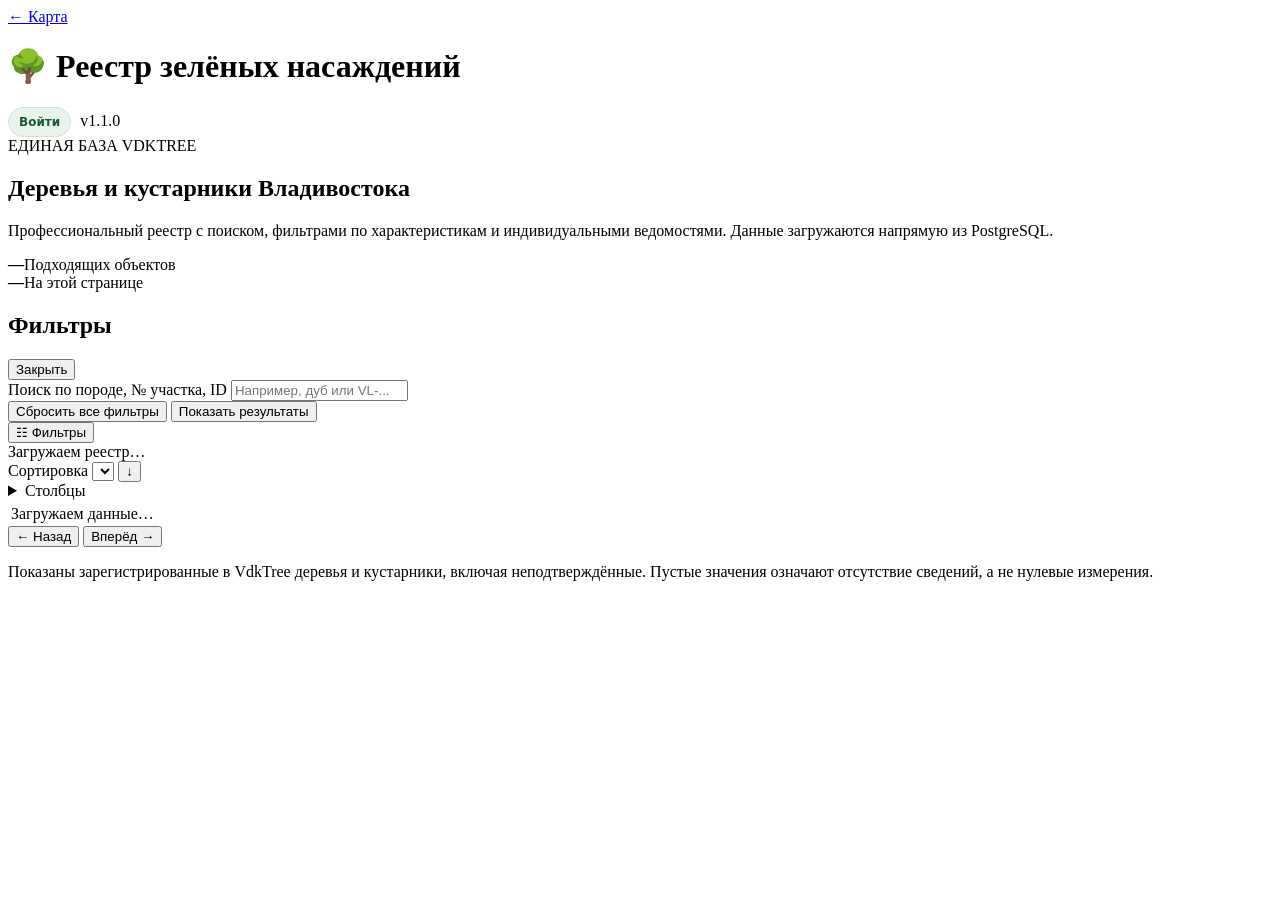
==== registry.html @ 21ad4309 "v1.1.0: dedicated registry page with faceted sidebar, sortable table and professional detail dialog" ====
<!doctype html>
<html lang="ru">
<head>
<meta charset="utf-8">
<meta name="viewport" content="width=device-width, initial-scale=1, viewport-fit=cover">
<meta name="theme-color" content="#17683a">
<title>Реестр деревьев и кустарников — VdkTree</title>
<link rel="stylesheet" href="./ui/registry.css">
<link rel="stylesheet" href="./auth/auth.css">
</head>
<body class="registry-page">
<header class="registry-header">
 <div class="brand">
  <a class="back-map" href="./index.html" title="Вернуться к карте">← Карта</a>
  <h1>🌳 Реестр зелёных насаждений</h1>
 </div>
 <span class="version">v1.1.0</span>
</header>
<section class="registry-intro">
 <div>
  <div class="eyebrow">ЕДИНАЯ БАЗА VDKTREE</div>
  <h2>Деревья и кустарники Владивостока</h2>
  <p>Профессиональный реестр с поиском, фильтрами по характеристикам и индивидуальными ведомостями. Данные загружаются напрямую из PostgreSQL.</p>
 </div>
 <div class="registry-metrics">
  <div><strong id="totalResults">—</strong><span>Подходящих объектов</span></div>
  <div><strong id="visibleResults">—</strong><span>На этой странице</span></div>
 </div>
</section>

<div class="registry-shell">
 <aside class="registry-filters" id="filterPanel" aria-label="Фильтры реестра">
  <div class="filter-head"><h2>Фильтры</h2><button id="closeFilters" class="mobile-only secondary" type="button">Закрыть</button></div>
  <label class="main-search">Поиск по породе, № участка, ID
    <input type="search" id="registrySearch" placeholder="Например, дуб или VL-..." autocomplete="off">
  </label>
  <div id="filterGroups" class="filter-groups"></div>
  <div class="filter-footer">
    <button type="button" id="resetFilters" class="secondary">Сбросить все фильтры</button>
    <button type="button" id="applyFilters" class="primary">Показать результаты</button>
  </div>
 </aside>
 <main class="registry-results">
   <div class="results-toolbar">
     <button id="mobileFilters" class="secondary mobile-only" type="button">☷ Фильтры</button>
     <div id="resultsSummary" role="status" aria-live="polite">Загружаем реестр…</div>
     <div class="toolbar-right">
       <label>Сортировка
         <select id="registrySort"></select>
       </label>
       <button id="sortDirection" class="secondary" type="button" title="Изменить направление сортировки">↓</button>
       <details class="column-picker" id="columnsPicker">
         <summary>Столбцы</summary>
         <div id="columnControls" class="column-controls"></div>
       </details>
     </div>
   </div>
   <div id="activeFilters" class="active-filters" aria-label="Применённые фильтры"></div>
   <div class="registry-table-wrap">
    <table class="registry-table" id="registryTable">
      <thead><tr id="tableHead"></tr></thead>
      <tbody id="registryRows"><tr><td>Загружаем данные…</td></tr></tbody>
    </table>
   </div>
   <div class="pager">
     <button id="prevPage" class="secondary" type="button">← Назад</button>
     <span id="pageStatus" role="status"></span>
     <button id="nextPage" class="secondary" type="button">Вперёд →</button>
   </div>
   <p class="registry-note">Показаны зарегистрированные в VdkTree деревья и кустарники, включая неподтверждённые. Пустые значения означают отсутствие сведений, а не нулевые измерения.</p>
 </main>
</div>

<dialog id="treeDetail" class="registry-detail" aria-label="Профессиональная карточка растения">
 <div class="detail-header">
   <div><div class="eyebrow">ПРОФЕССИОНАЛЬНАЯ КАРТОЧКА</div><h2 id="detailHeading">Дерево</h2></div>
   <button id="closeDetail" type="button" class="secondary" aria-label="Закрыть карточку">✕</button>
 </div>
 <p id="detailMessage" role="status"></p>
 <div id="detailBody"></div>
 <div class="detail-actions" id="detailActions"></div>
</dialog>
<div class="mobile-scrim" id="filterScrim" hidden></div>
<script src="https://st.max.ru/js/max-web-app.js"></script>
<script src="./auth/config.js"></script>
<script src="./auth/client.js"></script>
<script src="./ui/registry.js"></script>
</body>
</html>
---- auth/auth.css ----
/* VdkTree v0.4.2 — authentication popup */
.vdk-auth-btn{background:#e8f4eb;color:#175c36;border:1px solid #d2e2d5;border-radius:18px;padding:7px 10px;font:600 12px system-ui;cursor:pointer;margin-left:auto;margin-right:9px;max-width:40vw;overflow:hidden;text-overflow:ellipsis;white-space:nowrap}
#vdk-auth-dialog{border:0;border-radius:16px;width:min(94vw,410px);padding:22px;box-shadow:0 14px 60px #0004;color:#244332}
#vdk-auth-dialog::backdrop{background:#0008}
#vdk-auth-dialog h2{margin:0 0 5px;font-size:19px}
#vdk-auth-dialog p{margin:7px 0 13px;font-size:13px;line-height:1.5}
#vdk-auth-dialog form{display:grid;gap:10px;margin-top:12px}
#vdk-auth-dialog input{width:100%;min-height:42px;border:1px solid #bcd2c4;border-radius:9px;padding:10px;font:inherit}
#vdk-auth-dialog label{font-size:13px;font-weight:600}
#vdk-auth-dialog button{border:0;border-radius:10px;background:#18753e;color:white;min-height:42px;font:600 14px system-ui;cursor:pointer}
#vdk-auth-dialog .secondary{background:#e8eee8;color:#26402f}
#vdk-auth-dialog .error{color:#a52828;min-height:18px;font-size:12px}
#vdk-auth-dialog .minor{font-size:12px;color:#62776a}

#vdk-auth-dialog .vdk-auth-steps{margin:6px 0 14px;padding-left:23px;display:grid;gap:9px;font-size:13px;line-height:1.5}
#vdk-auth-dialog .vdk-auth-steps li{padding-left:4px}
#vdk-auth-dialog .vdk-auth-open-max{display:block;text-align:center;background:#18753e;color:#fff;padding:12px 14px;font-weight:700;border-radius:10px;text-decoration:none;min-height:44px}
#vdk-auth-dialog .vdk-auth-open-max:focus-visible,#vdk-auth-dialog summary:focus-visible{outline:2px solid #18753e;outline-offset:3px}
#vdk-auth-dialog #vdk-try-max{display:block;width:100%;margin-top:9px}
#vdk-auth-dialog .vdk-existing-login{border-top:1px solid #d5e1d8;margin-top:18px;padding-top:15px}
#vdk-auth-dialog .vdk-existing-login summary{font-size:13px;color:#17633d;font-weight:700;cursor:pointer;line-height:1.5}
#vdk-auth-dialog .vdk-existing-login form{margin-top:15px}
#vdk-auth-dialog .vdk-auth-dismiss{margin-top:4px}
#vdk-auth-dialog .error{line-height:1.5;overflow-wrap:anywhere}

/* v1.0.2: browser MAX sign-in and Mini App approval */
#vdk-auth-dialog .vdk-max-pair{background:#f1f7f1;border:1px solid #bfd8c5;border-radius:11px;padding:12px;margin:11px 0}
#vdk-auth-dialog .vdk-max-pair[hidden]{display:none}
#vdk-auth-dialog .vdk-pair-code{font-family:ui-monospace,Consolas,monospace;font-size:26px;letter-spacing:3px;text-align:center;font-weight:750;background:#fff;border:1px dashed #88ab91;padding:12px 8px;border-radius:9px;user-select:all}
#vdk-auth-dialog #vdk-max-approve{margin:14px 0 18px;border-top:1px solid #d5e1d8;padding-top:10px}
#vdk-auth-dialog #vdk-max-approve:empty{display:none}
#vdk-auth-dialog #vdk-max-approve h3{font-size:15px;margin:6px 0}
#vdk-auth-dialog #vdk-approve-status{overflow-wrap:anywhere}
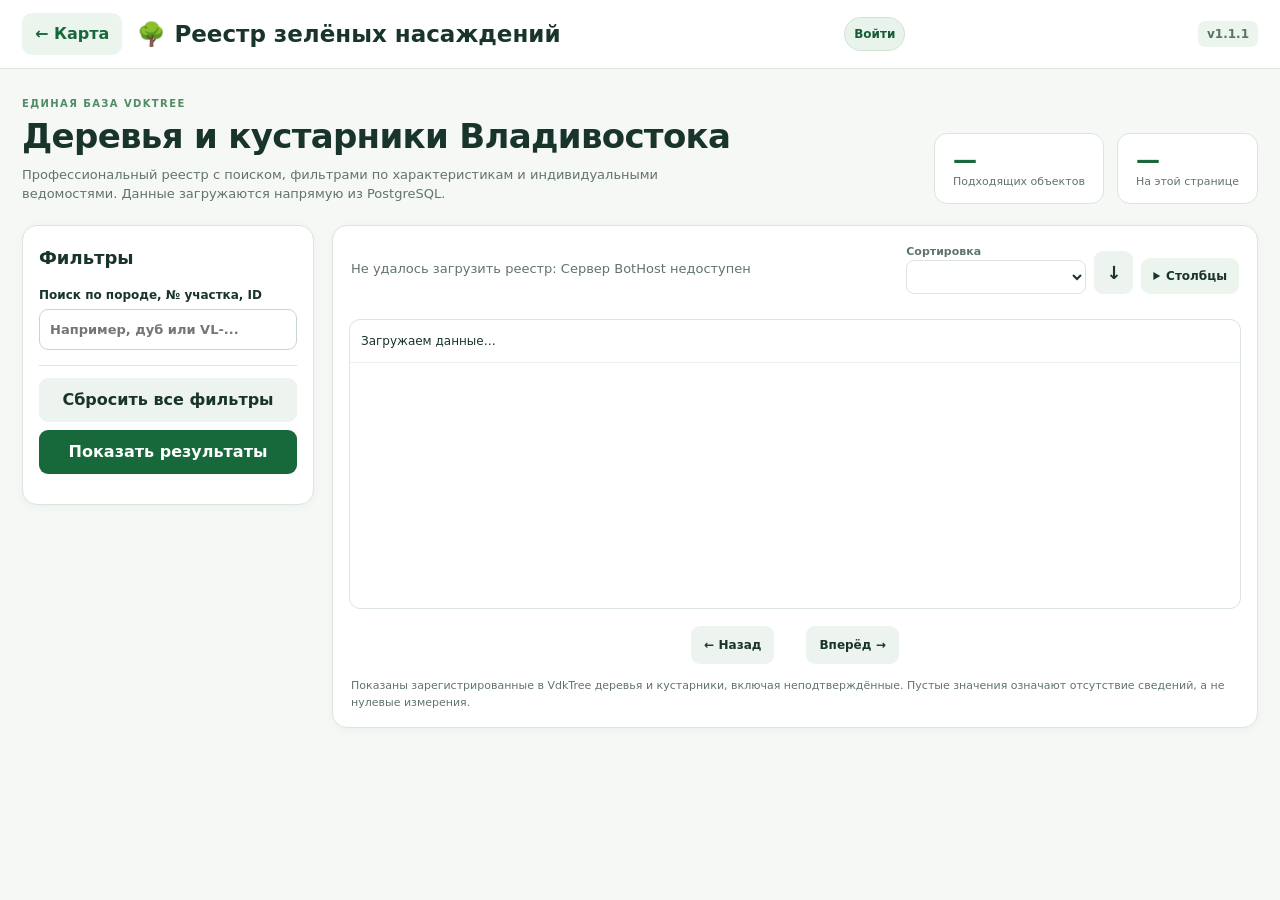
==== commit 4fc1b783: "v1.1.1: repair map navigation and prevent cached HTML on BotHost" ====
--- a/registry.html
+++ b/registry.html
@@ -5,16 +5,16 @@
 <meta name="viewport" content="width=device-width, initial-scale=1, viewport-fit=cover">
 <meta name="theme-color" content="#17683a">
 <title>Реестр деревьев и кустарников — VdkTree</title>
-<link rel="stylesheet" href="./ui/registry.css">
-<link rel="stylesheet" href="./auth/auth.css">
+<link rel="stylesheet" href="./ui/registry.css?v=1.1.1">
+<link rel="stylesheet" href="./auth/auth.css?v=1.1.1">
 </head>
 <body class="registry-page">
 <header class="registry-header">
  <div class="brand">
-  <a class="back-map" href="./index.html" title="Вернуться к карте">← Карта</a>
+  <a class="back-map" href="./?v=1.1.1" title="Вернуться к карте">← Карта</a>
   <h1>🌳 Реестр зелёных насаждений</h1>
  </div>
- <span class="version">v1.1.0</span>
+ <span class="version">v1.1.1</span>
 </header>
 <section class="registry-intro">
  <div>
@@ -82,8 +82,8 @@
 </dialog>
 <div class="mobile-scrim" id="filterScrim" hidden></div>
 <script src="https://st.max.ru/js/max-web-app.js"></script>
-<script src="./auth/config.js"></script>
-<script src="./auth/client.js"></script>
-<script src="./ui/registry.js"></script>
+<script src="./auth/config.js?v=1.1.1"></script>
+<script src="./auth/client.js?v=1.1.1"></script>
+<script src="./ui/registry.js?v=1.1.1"></script>
 </body>
 </html>
--- a/ui/registry.css
+++ b/ui/registry.css
@@ -0,0 +1,135 @@
+/* VdkTree v1.1.0 — full-width public register, inspired by multi-facet catalog navigation. */
+:root{--green:#17683a;--ink:#19342a;--muted:#61746b;--line:#dbe5de;--panel:#fff;--bg:#f5f8f5;--pale:#ecf4ee;--focus:#428e61}
+*{box-sizing:border-box}
+body{margin:0;background:var(--bg);font-family:system-ui,-apple-system,Arial,sans-serif;color:var(--ink);line-height:1.5}
+button,input,select,textarea{font:inherit}
+button{cursor:pointer}
+button:disabled{opacity:.52;cursor:default}
+:focus-visible{outline:3px solid #73a98a;outline-offset:2px}
+.registry-header{background:#fff;border-bottom:1px solid var(--line);display:flex;align-items:center;justify-content:space-between;gap:12px;padding:10px 22px;min-height:69px}
+.registry-header .brand{display:flex;gap:15px;align-items:center;min-width:0;flex-wrap:wrap}
+.registry-header h1{margin:0;font-size:clamp(16px,2.1vw,23px)}
+.back-map{text-decoration:none;color:var(--green);background:var(--pale);border-radius:10px;padding:9px 13px;font-weight:700;white-space:nowrap}
+.registry-header .version{font-weight:750;font-size:12px;color:#5c7465;background:var(--pale);padding:4px 9px;border-radius:7px;margin-left:auto}
+.registry-header .vdk-auth-btn{font-size:12px;padding:9px}
+.registry-intro{display:flex;justify-content:space-between;align-items:end;gap:20px;max-width:1700px;margin:auto;padding:27px 22px 21px}
+.registry-intro h2{font-size:clamp(23px,3vw,34px);line-height:1.2;margin:5px 0 8px;letter-spacing:-.02em}
+.registry-intro p{font-size:13px;color:var(--muted);max-width:720px;margin:0}
+.eyebrow{font-size:10px;letter-spacing:.14em;font-weight:800;color:#528b65}
+.registry-metrics{display:flex;gap:13px;flex:none}
+.registry-metrics>div{display:flex;flex-direction:column;min-width:130px;padding:12px 18px;border-radius:13px;background:#fff;border:1px solid var(--line)}
+.registry-metrics strong{font-size:24px;line-height:1.2;color:var(--green)}
+.registry-metrics span{font-size:11px;color:var(--muted)}
+.registry-shell{max-width:1700px;padding:0 22px 45px;display:grid;grid-template-columns:292px minmax(0,1fr);gap:18px;margin:0 auto;align-items:start}
+.registry-filters,.registry-results{background:var(--panel);border:1px solid var(--line);border-radius:15px;box-shadow:0 2px 10px #142b180a}
+.registry-filters{position:sticky;top:12px;max-height:calc(100dvh - 24px);overflow-y:auto;padding:16px}
+.filter-head{display:flex;justify-content:space-between;align-items:center}
+.filter-head h2{font-size:18px;margin:2px 0 15px}
+.registry-filters label,.detail-edit-form label{font-size:12px;display:block;font-weight:670}
+.registry-filters input,.registry-filters select,.detail-edit-form input,.detail-edit-form select,.detail-edit-form textarea{width:100%;background:#fff;border:1px solid #c8d6ca;border-radius:9px;padding:8px 9px;margin:5px 0 4px;color:var(--ink);font-size:13px;min-width:0}
+.registry-filters input:focus,.detail-edit-form input:focus{border-color:var(--focus)}
+.main-search input{padding:10px!important}
+.filter-groups{margin-top:11px}
+.filter-group{border-top:1px solid var(--line);padding:9px 0}
+.filter-group>summary{font-size:13px;font-weight:760;cursor:pointer;user-select:none;padding:6px 2px}
+.filter-fields{display:grid;gap:10px;padding:10px 0 5px}
+.filter-field{padding-bottom:10px;border-bottom:1px solid #eff3ef}
+.filter-label{font-size:12px;font-weight:750;display:block;line-height:1.3}
+.facet-list{max-height:154px;overflow:auto;padding:3px 0}
+.facet-option{display:flex!important;align-items:center;gap:7px;cursor:pointer;font-weight:450!important;margin:4px 0;font-size:12px!important;word-break:break-word}
+.facet-option input{width:15px!important;height:15px;flex:none;margin:0!important;accent-color:var(--green)}
+.facet-option em{font-size:11px;color:var(--muted);margin-left:auto;font-style:normal}
+.facet-empty{font-size:11px;color:var(--muted)}
+.range-inputs{display:grid;grid-template-columns:1fr 1fr;gap:6px}
+.range-inputs input{margin-top:4px}
+.filter-footer{position:sticky;bottom:-16px;background:#fff;border-top:1px solid var(--line);padding:12px 0 14px;display:grid;gap:8px}
+button.primary{background:var(--green);color:white}
+button.secondary{background:#edf3ee;color:var(--ink)}
+button.primary,button.secondary{border:1px solid transparent;border-radius:9px;padding:9px 12px;font-weight:710}
+button.secondary:hover{background:#dbece0}
+.registry-results{min-width:0;padding:16px}
+.results-toolbar{display:flex;align-items:center;gap:10px;flex-wrap:wrap;justify-content:space-between;padding:2px 2px 14px}
+#resultsSummary{font-size:13px;color:var(--muted);flex:1}
+.toolbar-right{display:flex;align-items:center;gap:8px;flex-wrap:wrap}
+.toolbar-right>label{font-size:11px;font-weight:650;color:var(--muted)}
+.toolbar-right select{min-width:180px;max-width:250px;padding:8px;border:1px solid var(--line);border-radius:8px;background:#fff;display:block;font-size:12px;color:var(--ink)}
+#sortDirection{font-size:18px;align-self:flex-end;padding:7px 11px}
+.column-picker{position:relative;align-self:flex-end}
+.column-picker>summary{cursor:pointer;font-size:12px;font-weight:710;background:var(--pale);padding:9px 12px;border-radius:9px}
+.column-controls{position:absolute;right:0;top:100%;width:280px;background:#fff;z-index:40;border:1px solid var(--line);border-radius:12px;box-shadow:0 9px 30px #0002;padding:12px;max-height:340px;overflow:auto}
+.column-controls label{display:flex;align-items:center;gap:8px;font-size:12px;margin:7px 0}
+.column-controls input{accent-color:var(--green)}
+.active-filters{display:flex;flex-wrap:wrap;gap:6px;margin:0 0 11px}
+.active-filters button{border:1px solid #bad8c2;background:var(--pale);color:var(--green);border-radius:18px;padding:5px 10px;font-size:11px;font-weight:700}
+.registry-table-wrap{width:100%;overflow:auto;border:1px solid var(--line);border-radius:11px;max-height:calc(100dvh - 280px);min-height:290px}
+.registry-table{border-collapse:separate;border-spacing:0;font-size:12px;min-width:950px;width:100%}
+.registry-table th{position:sticky;top:0;background:#edf4ef;color:#385b45;font-size:11px;white-space:nowrap;text-align:left;padding:12px 11px;border-bottom:1px solid #ccdcd1;z-index:2}
+.registry-table th button{border:0;background:transparent;color:inherit;font-size:11px;font-weight:760;text-align:left;padding:0;white-space:nowrap}
+.registry-table th button:hover{color:#11804b}
+.registry-table td{padding:12px 11px;border-bottom:1px solid #edf1ec;white-space:nowrap;max-width:260px;text-overflow:ellipsis;overflow:hidden}
+.registry-table tbody tr:nth-child(even){background:#fbfdfb}
+.registry-table tbody tr:hover{background:#eaf4ed;cursor:pointer}
+.registry-table tbody tr:focus-visible{outline:3px solid #68aa7d;outline-offset:-3px}
+.registry-table td .type-pill{border-radius:13px;padding:4px 8px;font-size:10px;font-weight:750;background:#e8f1e9}
+.status-pill{display:inline-block;padding:3px 9px;border-radius:16px;background:#f0f2f4;color:#647482;font-size:11px;font-weight:760}
+.status-pill.confirmed{background:#e0f5e8;color:#137b43}
+.pager{display:flex;align-items:center;justify-content:center;gap:16px;padding:17px 0 6px;font-size:12px;color:var(--muted)}
+.registry-note{font-size:11px;color:var(--muted);margin:8px 2px 0}
+.registry-detail{border:0;border-radius:17px;width:min(960px,96vw);max-height:92dvh;overflow:auto;padding:0;box-shadow:0 12px 55px #0004}
+.registry-detail::backdrop{background:#0d2115a6}
+.detail-header{padding:20px 22px 14px;background:#f4f8f4;border-bottom:1px solid var(--line);display:flex;gap:15px;align-items:start;justify-content:space-between}
+.detail-header h2{margin:3px 0 0;font-size:22px}
+#detailBody,#detailMessage{margin:0;padding:12px 22px}
+#detailMessage:empty{display:none}
+#detailMessage.error{color:#b22c29}
+.detail-section{padding:12px 0 6px;border-bottom:1px solid var(--line)}
+.detail-section h3{font-size:15px;margin:4px 0 12px;color:#23543a}
+.detail-grid{display:grid;grid-template-columns:repeat(3,minmax(0,1fr));gap:14px}
+.detail-grid .detail-cell{min-width:0;padding-bottom:9px}
+.detail-cell>span{display:block;font-size:11px;color:var(--muted)}
+.detail-cell>strong{display:block;font-size:13px;font-weight:630;word-wrap:break-word;white-space:pre-wrap}
+.detail-actions{display:flex;gap:8px;flex-wrap:wrap;padding:17px 22px;position:sticky;bottom:0;background:white;border-top:1px solid var(--line)}
+.detail-actions a{border:0;border-radius:9px;padding:10px 13px;background:var(--green);color:#fff;text-decoration:none;font-size:13px;font-weight:750}
+.detail-actions button{font-size:13px;padding:10px 13px}
+.detail-edit-form{border:1px solid #d5e5d8;border-radius:12px;padding:14px;background:#f8fcf8;margin-top:10px}
+.edit-form-grid{display:grid;grid-template-columns:repeat(2,minmax(0,1fr));gap:10px}
+.detail-edit-form textarea{resize:vertical;min-height:75px}
+.detail-edit-form .actions{display:flex;gap:9px;flex-wrap:wrap;margin-top:12px}
+.detail-edit-form .notice{font-size:11px;color:#6d806f;margin:10px 0}
+.photo-previews{display:flex;flex-wrap:wrap;gap:10px;margin:10px 0}
+.photo-previews a img{width:150px;height:110px;object-fit:cover;border-radius:9px}
+.mobile-only{display:none!important}
+.mobile-scrim{display:none}
+@media(max-width:1150px){.registry-shell{grid-template-columns:260px minmax(0,1fr);gap:12px;padding:0 14px 35px}.registry-intro{padding:19px 14px}.detail-grid{grid-template-columns:repeat(2,minmax(0,1fr))}}
+@media(max-width:830px){
+ .mobile-only{display:inline-flex!important}
+ .registry-shell{display:block}
+ .registry-filters{position:fixed;z-index:1010;left:0;top:0;bottom:0;border-radius:0 15px 15px 0;width:min(350px,90vw);max-height:none;transform:translateX(-105%);transition:transform .2s;padding:19px}
+ .registry-filters.mobile-open{transform:translateX(0)}
+ .mobile-scrim:not([hidden]){display:block;position:fixed;inset:0;background:#0008;z-index:1000}
+ .registry-intro{align-items:start}
+ .registry-metrics{display:none}
+ .registry-table-wrap{max-height:calc(100dvh - 250px)}
+ .filter-footer{bottom:-19px}
+}
+@media(max-width:520px){
+ .registry-header{padding:8px 12px}
+ .registry-header .brand{gap:7px}
+ .registry-header h1{font-size:15px}
+ .back-map{font-size:11px;padding:8px}
+ .registry-intro{padding:16px 12px}
+ .registry-intro h2{font-size:23px}
+ .registry-intro p{font-size:12px}
+ .registry-shell{padding:0 9px 28px}
+ .registry-results{padding:10px}
+ .results-toolbar{align-items:end}
+ .toolbar-right{width:100%}
+ .toolbar-right>label{flex:1}
+ .toolbar-right select{max-width:none;min-width:150px;width:100%}
+ .registry-detail{width:100vw;max-height:96dvh;border-radius:14px 14px 0 0}
+ .detail-grid,.edit-form-grid{grid-template-columns:1fr}
+ #detailBody,#detailMessage{padding:10px 15px}
+ .detail-header{padding:17px 15px}
+ .detail-actions{padding:12px 15px}
+ .photo-previews a img{width:110px;height:100px}
+}
